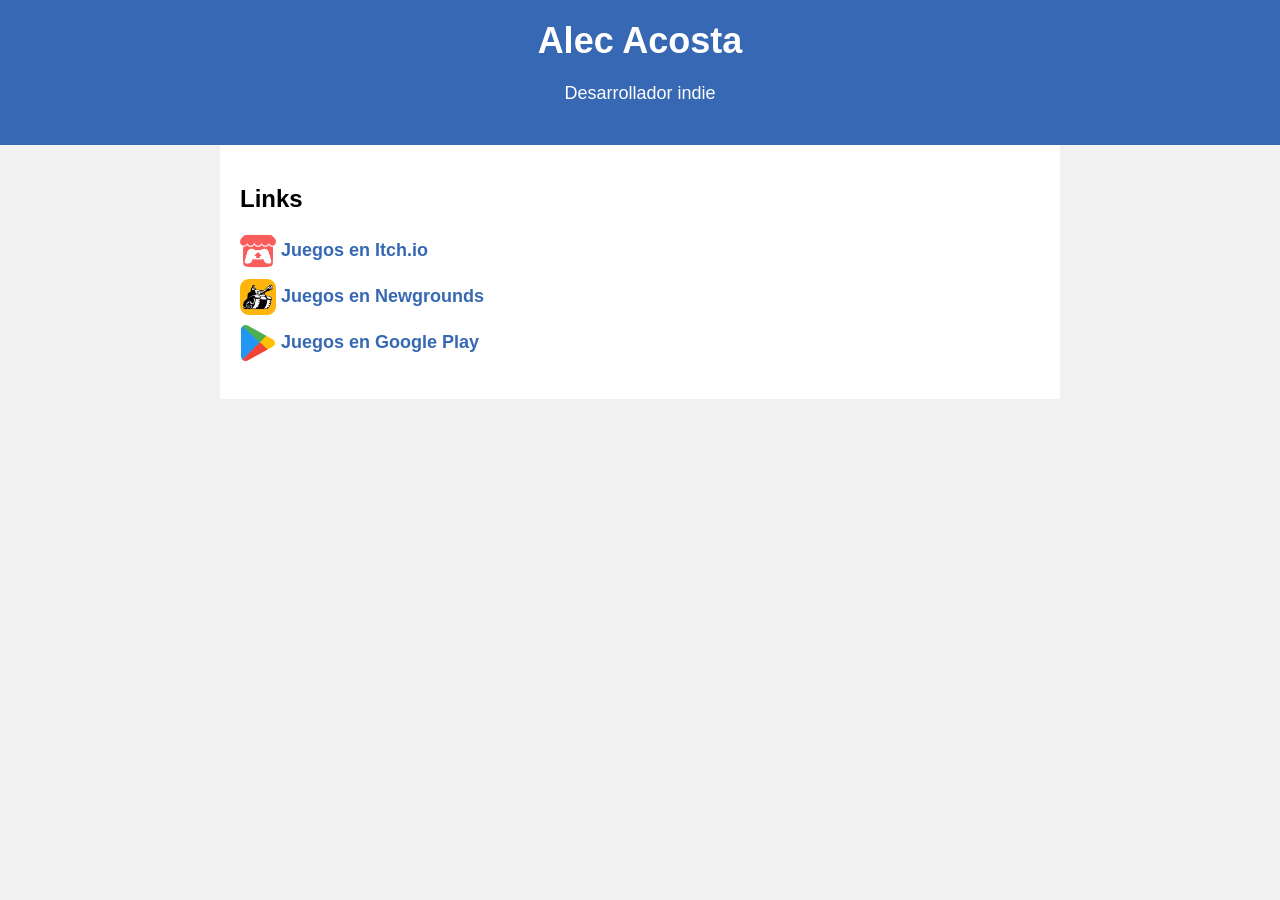
==== index.html @ 95851b86 "added newgrounds and reduced icons size" ====
<!DOCTYPE html>
<html lang="en">
<head>
    <meta charset="UTF-8">
    <meta name="viewport" content="width=device-width, initial-scale=1.0">
    <title>Alec Acosta's Website</title>
    <style>
        body {
            margin: 0;
            font-family: Arial, sans-serif;
            background-color: #f1f1f1;
        }
        
        header {
            background-color: #3668b3;
            color: white;
            padding: 20px;
            text-align: center;
        }
        
        h1 {
            margin: 0;
            font-size: 36px;
        }
        
        .container {
            max-width: 800px;
            margin: 0 auto;
            padding: 20px;
            background-color: white;
        }
        
        p {
            font-size: 18px;
            line-height: 1.5;
        }
        
        a {
            color: #3668b3;
            text-decoration: none;
            font-weight: bold;
            display: block; /* Ensure each link is on a new line */
            margin-bottom: 10px; /* Add spacing between the links */
        }
        
        .itch-io-icon, .google-play-icon, .discord-icon, .twitch-icon, .newgrounds-icon {
            background-size: contain;
            width: 36px; /* Adjust the width as needed */
            height: 36px; /* Adjust the height as needed */
            display: inline-block;
            vertical-align: middle;
        }

        .itch-io-icon {
            background-image: url('icons/itchio.png');
        }

        .google-play-icon {
            background-image: url('icons/googleplay.png');
        }

        .discord-icon {
            background-image: url('icons/discord.png');
        }

        .twitch-icon {
            background-image: url('icons/twitch.png');
        }

        .newgrounds-icon {
            background-image: url('icons/newgrounds.png');
        }

    </style>
</head>
<body>
    <header>
        <h1>Alec Acosta</h1>
        <p>Desarrollador indie</p>
    </header>
    <div class="container">
        <h2>Links</h2>
        <p>
            <a href="https://alecacosta.itch.io"><span class="itch-io-icon"></span> Juegos en Itch.io</a>
            <a href="https://alecacosta.newgrounds.com/"><span class="newgrounds-icon"></span> Juegos en Newgrounds</a>
            <a href="https://play.google.com/store/apps/dev?id=6049856330553506693"><span class="google-play-icon"></span> Juegos en Google Play</a>
            <!--a href="https://discord.gg/6rcv6KAqTf"><span class="discord-icon"></span> Comunidad de Discord</a-->
            <!--a href="https://www.twitch.tv/alectwenty"><span class="twitch-icon"></span> Canal de Twitch</a-->
        </p>
    </div>
</body>
</html>
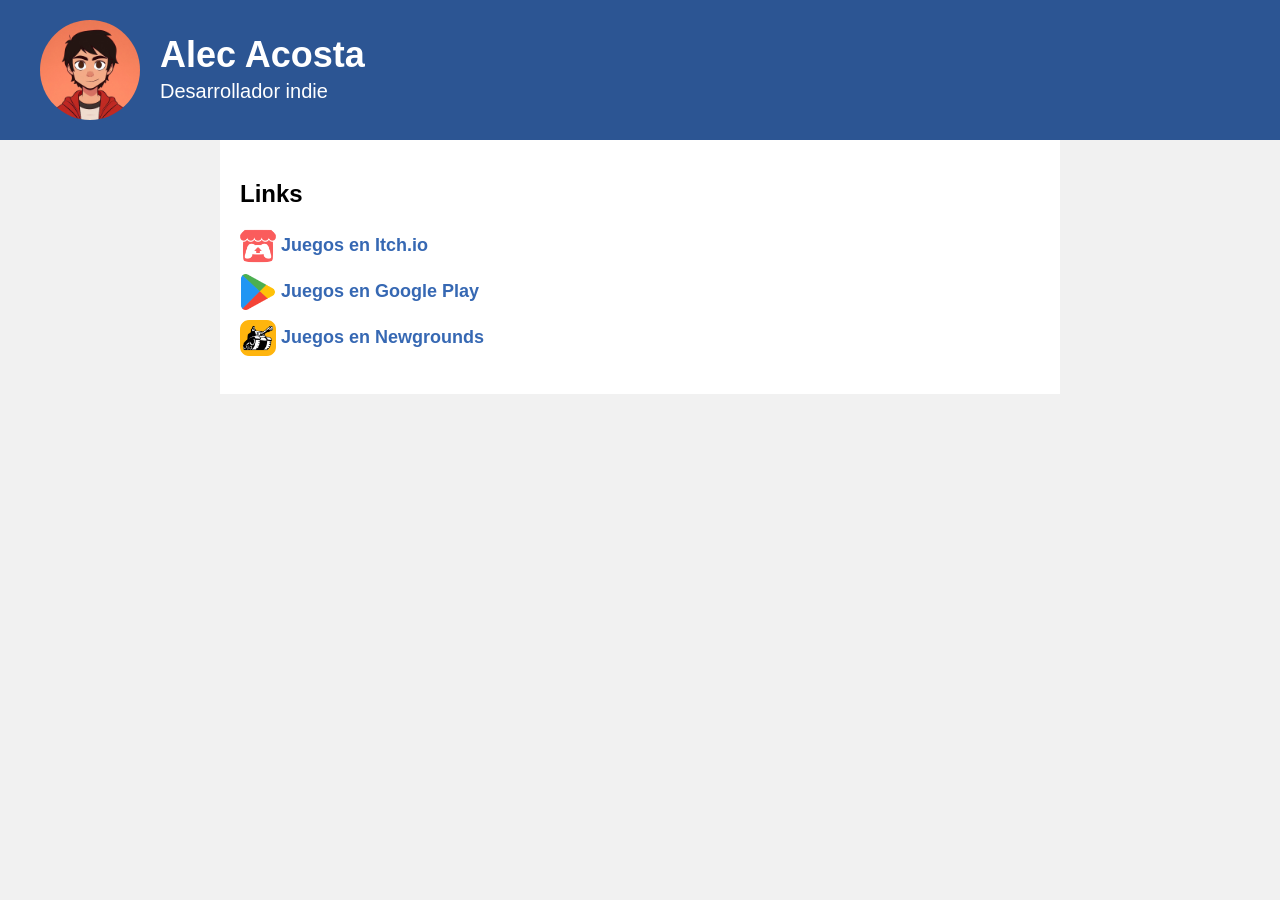
==== commit a7664b58: "added profile pic" ====
--- a/index.html
+++ b/index.html
@@ -12,15 +12,34 @@
         }
         
         header {
-            background-color: #3668b3;
+            background-color: #2c5593;
             color: white;
-            padding: 20px;
-            text-align: center;
+            padding: 20px 20px 20px 40px; /* Add more padding to the left */
+            display: flex;
+            align-items: center;
+            justify-content: center;
+        }
+
+        header img {
+            border-radius: 50%; /* Makes the image circular */
+            width: 100px; /* Adjust the size as needed */
+            height: 100px; /* Adjust the size as needed */
+            margin-right: 20px; /* Margin around the image */
+        }
+
+        .header-text {
+            flex: 1;
+            text-align: left; /* Align text to the left */
         }
         
         h1 {
             margin: 0;
             font-size: 36px;
+        }
+
+        p.subtitle {
+            margin: 0;
+            font-size: 20px; /* Adjust the size as needed */
         }
         
         .container {
@@ -75,15 +94,18 @@
 </head>
 <body>
     <header>
-        <h1>Alec Acosta</h1>
-        <p>Desarrollador indie</p>
+        <img src="profile-picture.jpg" alt="Alec Acosta's Profile Picture">
+        <div class="header-text">
+            <h1>Alec Acosta</h1>
+            <p class="subtitle">Desarrollador indie</p>
+        </div>
     </header>
     <div class="container">
         <h2>Links</h2>
         <p>
             <a href="https://alecacosta.itch.io"><span class="itch-io-icon"></span> Juegos en Itch.io</a>
+            <a href="https://play.google.com/store/apps/dev?id=6049856330553506693"><span class="google-play-icon"></span> Juegos en Google Play</a>
             <a href="https://alecacosta.newgrounds.com/"><span class="newgrounds-icon"></span> Juegos en Newgrounds</a>
-            <a href="https://play.google.com/store/apps/dev?id=6049856330553506693"><span class="google-play-icon"></span> Juegos en Google Play</a>
             <!--a href="https://discord.gg/6rcv6KAqTf"><span class="discord-icon"></span> Comunidad de Discord</a-->
             <!--a href="https://www.twitch.tv/alectwenty"><span class="twitch-icon"></span> Canal de Twitch</a-->
         </p>
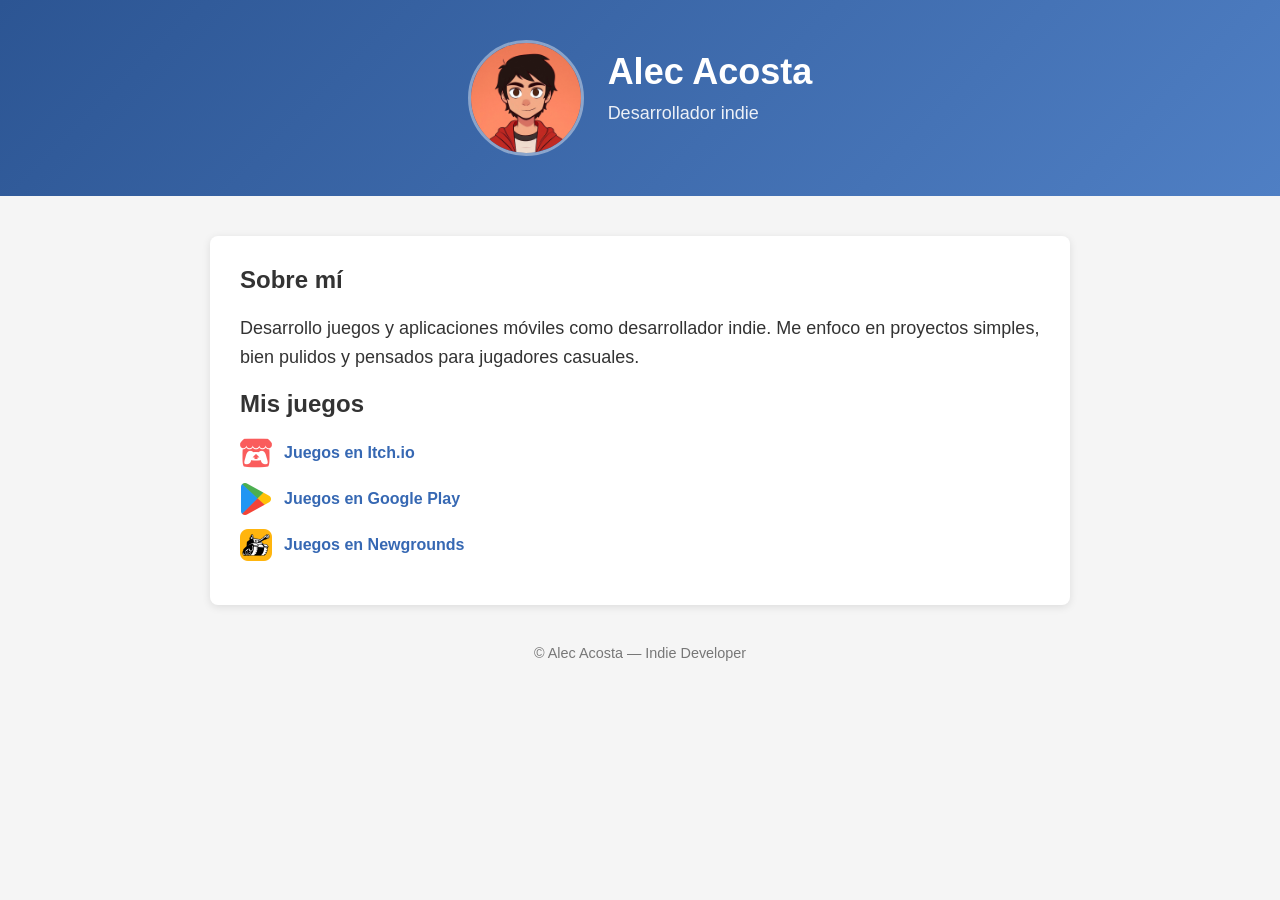
==== commit 904155f8: "support page" ====
--- a/index.html
+++ b/index.html
@@ -3,71 +3,85 @@
 <head>
     <meta charset="UTF-8">
     <meta name="viewport" content="width=device-width, initial-scale=1.0">
-    <title>Alec Acosta's Website</title>
+    <title>Alec Acosta</title>
     <style>
         body {
             margin: 0;
-            font-family: Arial, sans-serif;
-            background-color: #f1f1f1;
+            font-family: Arial, Helvetica, sans-serif;
+            background-color: #f5f5f5;
+            color: #333;
         }
-        
+
         header {
-            background-color: #2c5593;
+            background: linear-gradient(135deg, #2c5593, #4f7fc4);
             color: white;
-            padding: 20px 20px 20px 40px; /* Add more padding to the left */
+            padding: 40px 20px;
             display: flex;
             align-items: center;
             justify-content: center;
         }
 
         header img {
-            border-radius: 50%; /* Makes the image circular */
-            width: 100px; /* Adjust the size as needed */
-            height: 100px; /* Adjust the size as needed */
-            margin-right: 20px; /* Margin around the image */
+            border-radius: 50%;
+            width: 110px;
+            height: 110px;
+            margin-right: 24px;
+            border: 3px solid rgba(255,255,255,0.4);
         }
 
         .header-text {
-            flex: 1;
-            text-align: left; /* Align text to the left */
+            text-align: left;
         }
-        
+
         h1 {
             margin: 0;
             font-size: 36px;
         }
 
         p.subtitle {
-            margin: 0;
-            font-size: 20px; /* Adjust the size as needed */
+            margin-top: 6px;
+            font-size: 18px;
+            opacity: 0.9;
         }
-        
+
         .container {
             max-width: 800px;
-            margin: 0 auto;
-            padding: 20px;
-            background-color: white;
+            margin: 40px auto;
+            background: #ffffff;
+            padding: 30px;
+            border-radius: 8px;
+            box-shadow: 0 2px 8px rgba(0,0,0,0.1);
         }
-        
+
+        h2 {
+            margin-top: 0;
+        }
+
         p {
             font-size: 18px;
-            line-height: 1.5;
+            line-height: 1.6;
         }
-        
+
         a {
             color: #3668b3;
             text-decoration: none;
             font-weight: bold;
-            display: block; /* Ensure each link is on a new line */
-            margin-bottom: 10px; /* Add spacing between the links */
+            display: flex;
+            align-items: center;
+            margin-bottom: 14px;
         }
-        
-        .itch-io-icon, .google-play-icon, .discord-icon, .twitch-icon, .newgrounds-icon {
+
+        a:hover {
+            text-decoration: underline;
+        }
+
+        .icon {
             background-size: contain;
-            width: 36px; /* Adjust the width as needed */
-            height: 36px; /* Adjust the height as needed */
-            display: inline-block;
-            vertical-align: middle;
+            background-repeat: no-repeat;
+            width: 32px;
+            height: 32px;
+            margin-right: 12px;
+            flex-shrink: 0;
         }
 
         .itch-io-icon {
@@ -78,37 +92,56 @@
             background-image: url('icons/googleplay.png');
         }
 
-        .discord-icon {
-            background-image: url('icons/discord.png');
-        }
-
-        .twitch-icon {
-            background-image: url('icons/twitch.png');
-        }
-
         .newgrounds-icon {
             background-image: url('icons/newgrounds.png');
         }
 
+        footer {
+            text-align: center;
+            font-size: 0.9em;
+            color: #777;
+            margin: 40px 0 20px;
+        }
     </style>
 </head>
 <body>
-    <header>
-        <img src="profile-picture.jpg" alt="Alec Acosta's Profile Picture">
-        <div class="header-text">
-            <h1>Alec Acosta</h1>
-            <p class="subtitle">Desarrollador indie</p>
-        </div>
-    </header>
-    <div class="container">
-        <h2>Links</h2>
-        <p>
-            <a href="https://alecacosta.itch.io"><span class="itch-io-icon"></span> Juegos en Itch.io</a>
-            <a href="https://play.google.com/store/apps/dev?id=6049856330553506693"><span class="google-play-icon"></span> Juegos en Google Play</a>
-            <a href="https://alecacosta.newgrounds.com/"><span class="newgrounds-icon"></span> Juegos en Newgrounds</a>
-            <!--a href="https://discord.gg/6rcv6KAqTf"><span class="discord-icon"></span> Comunidad de Discord</a-->
-            <!--a href="https://www.twitch.tv/alectwenty"><span class="twitch-icon"></span> Canal de Twitch</a-->
-        </p>
+
+<header>
+    <img src="profile-picture.jpg" alt="Alec Acosta Profile Picture">
+    <div class="header-text">
+        <h1>Alec Acosta</h1>
+        <p class="subtitle">Desarrollador indie</p>
     </div>
+</header>
+
+<div class="container">
+    <h2>Sobre mí</h2>
+    <p>
+        Desarrollo juegos y aplicaciones móviles como desarrollador indie.
+        Me enfoco en proyectos simples, bien pulidos y pensados para jugadores casuales.
+    </p>
+
+    <h2>Mis juegos</h2>
+
+    <a href="https://alecacosta.itch.io">
+        <span class="icon itch-io-icon"></span>
+        Juegos en Itch.io
+    </a>
+
+    <a href="https://play.google.com/store/apps/dev?id=6049856330553506693">
+        <span class="icon google-play-icon"></span>
+        Juegos en Google Play
+    </a>
+
+    <a href="https://alecacosta.newgrounds.com/">
+        <span class="icon newgrounds-icon"></span>
+        Juegos en Newgrounds
+    </a>
+</div>
+
+<footer>
+    © Alec Acosta — Indie Developer
+</footer>
+
 </body>
 </html>
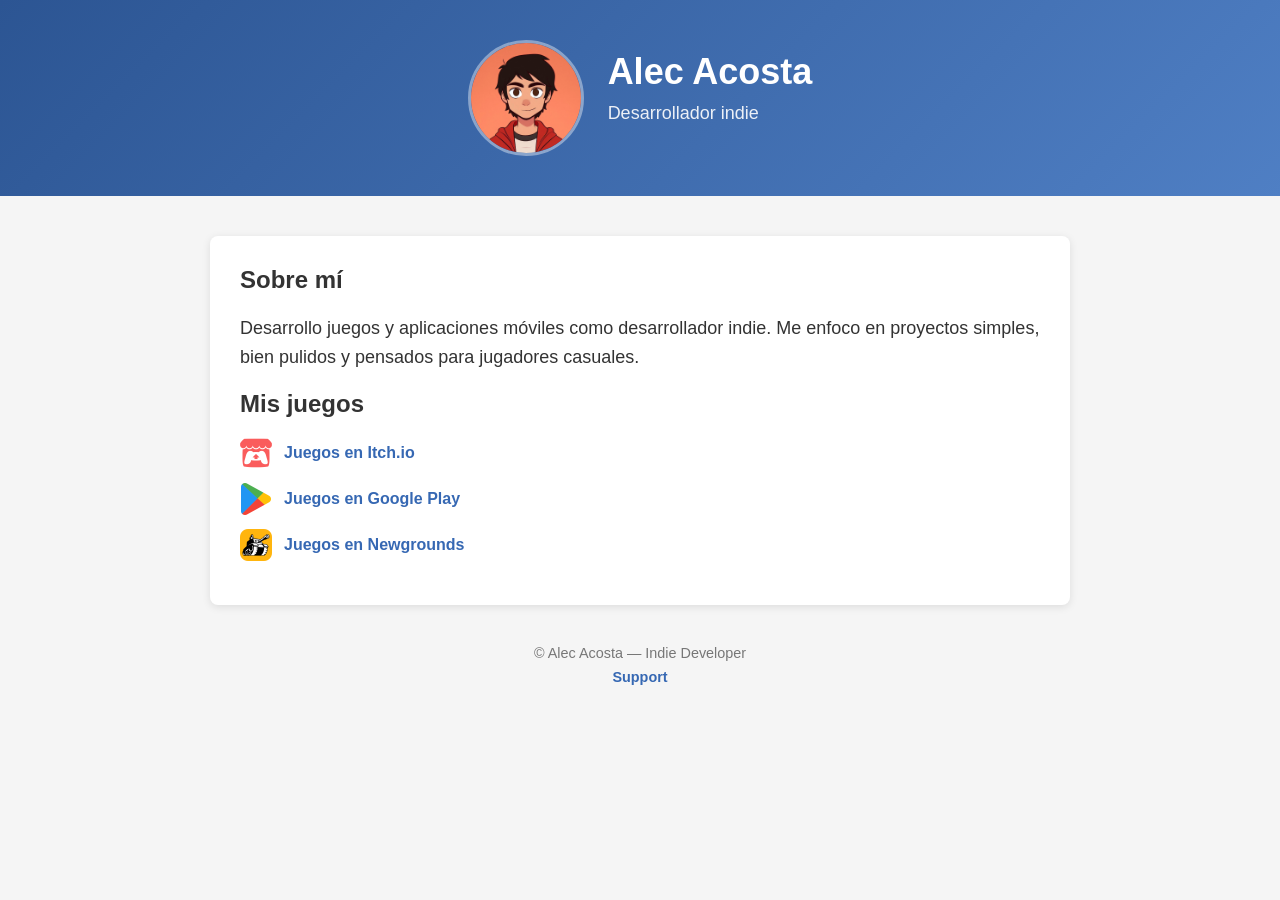
==== commit 34e87eef: "Update index.html" ====
--- a/index.html
+++ b/index.html
@@ -102,6 +102,18 @@
             color: #777;
             margin: 40px 0 20px;
         }
+
+        footer a {
+            color: #3668b3;
+            text-decoration: none;
+            font-weight: bold;
+            display: inline-block;
+            margin-top: 8px;
+        }
+
+        footer a:hover {
+            text-decoration: underline;
+        }
     </style>
 </head>
 <body>
@@ -140,7 +152,8 @@
 </div>
 
 <footer>
-    © Alec Acosta — Indie Developer
+    <div>© Alec Acosta — Indie Developer</div>
+    <a href="support.html">Support</a>
 </footer>
 
 </body>
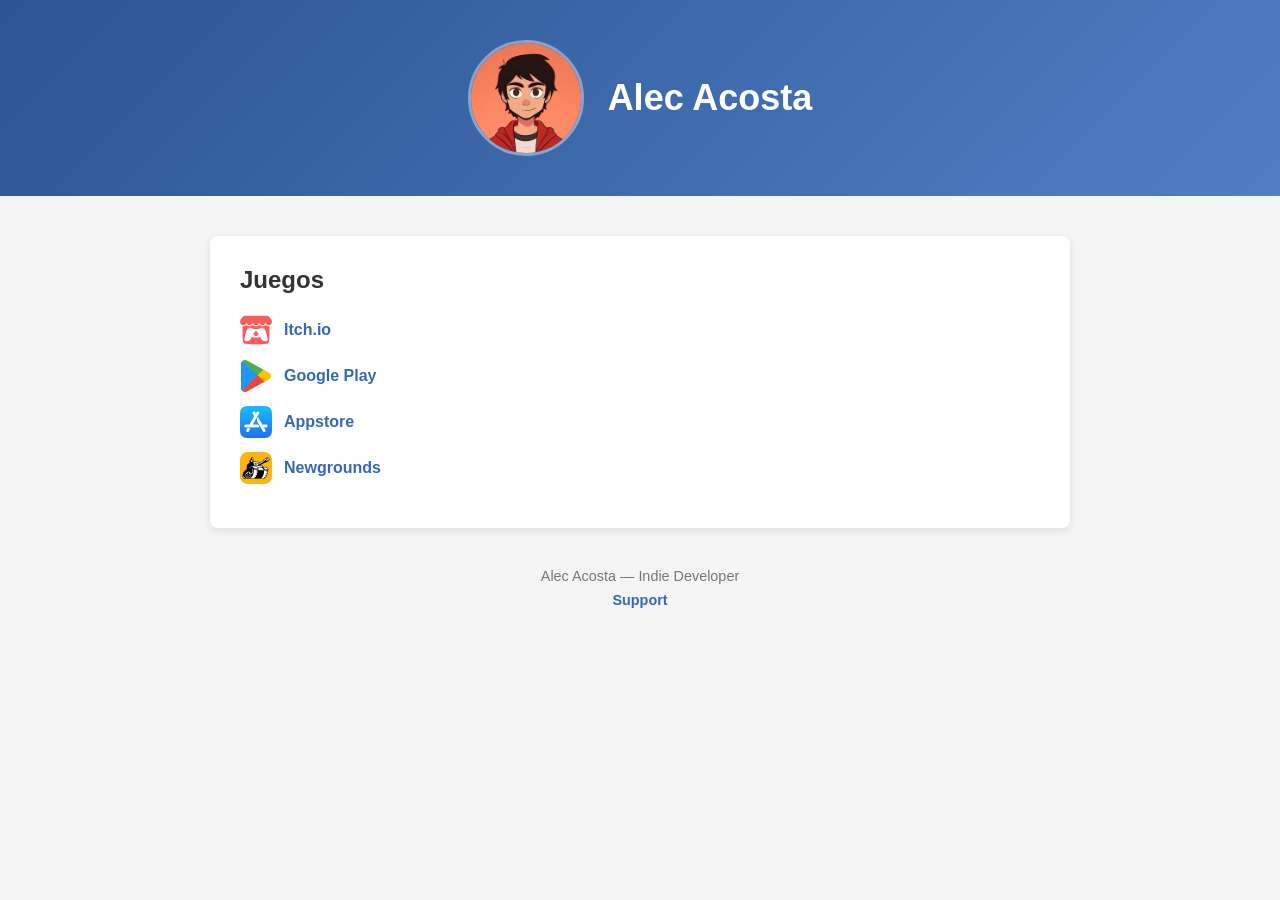
==== commit 2d582c0d: "added appstore" ====
--- a/index.html
+++ b/index.html
@@ -92,6 +92,10 @@
             background-image: url('icons/googleplay.png');
         }
 
+        .appstore-icon {
+            background-image: url('icons/appstore.png');
+        }
+
         .newgrounds-icon {
             background-image: url('icons/newgrounds.png');
         }
@@ -122,37 +126,35 @@
     <img src="profile-picture.jpg" alt="Alec Acosta Profile Picture">
     <div class="header-text">
         <h1>Alec Acosta</h1>
-        <p class="subtitle">Desarrollador indie</p>
     </div>
 </header>
 
 <div class="container">
-    <h2>Sobre mí</h2>
-    <p>
-        Desarrollo juegos y aplicaciones móviles como desarrollador indie.
-        Me enfoco en proyectos simples, bien pulidos y pensados para jugadores casuales.
-    </p>
-
-    <h2>Mis juegos</h2>
+    <h2>Juegos</h2>
 
     <a href="https://alecacosta.itch.io">
         <span class="icon itch-io-icon"></span>
-        Juegos en Itch.io
+        Itch.io
     </a>
 
     <a href="https://play.google.com/store/apps/dev?id=6049856330553506693">
         <span class="icon google-play-icon"></span>
-        Juegos en Google Play
+        Google Play
+    </a>
+
+    <a href="https://apps.apple.com/us/developer/juan-alejandro-acosta-barron/id1866016590">
+        <span class="icon appstore-icon"></span>
+        Appstore
     </a>
 
     <a href="https://alecacosta.newgrounds.com/">
         <span class="icon newgrounds-icon"></span>
-        Juegos en Newgrounds
+        Newgrounds
     </a>
 </div>
 
 <footer>
-    <div>© Alec Acosta — Indie Developer</div>
+    <div>Alec Acosta — Indie Developer</div>
     <a href="support.html">Support</a>
 </footer>
 
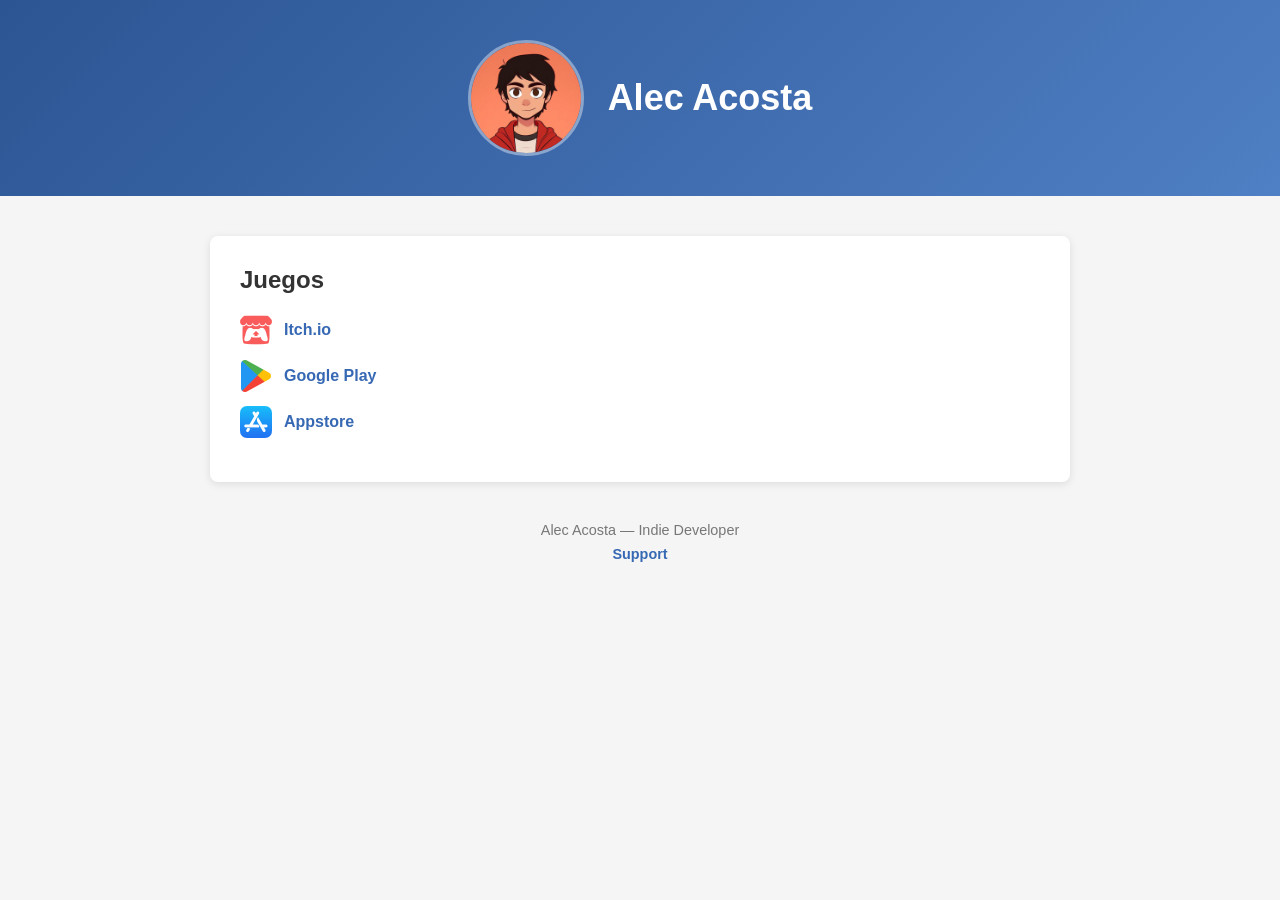
==== commit 16193d57: "removed newgrounds link" ====
--- a/index.html
+++ b/index.html
@@ -96,10 +96,6 @@
             background-image: url('icons/appstore.png');
         }
 
-        .newgrounds-icon {
-            background-image: url('icons/newgrounds.png');
-        }
-
         footer {
             text-align: center;
             font-size: 0.9em;
@@ -146,11 +142,6 @@
         <span class="icon appstore-icon"></span>
         Appstore
     </a>
-
-    <a href="https://alecacosta.newgrounds.com/">
-        <span class="icon newgrounds-icon"></span>
-        Newgrounds
-    </a>
 </div>
 
 <footer>
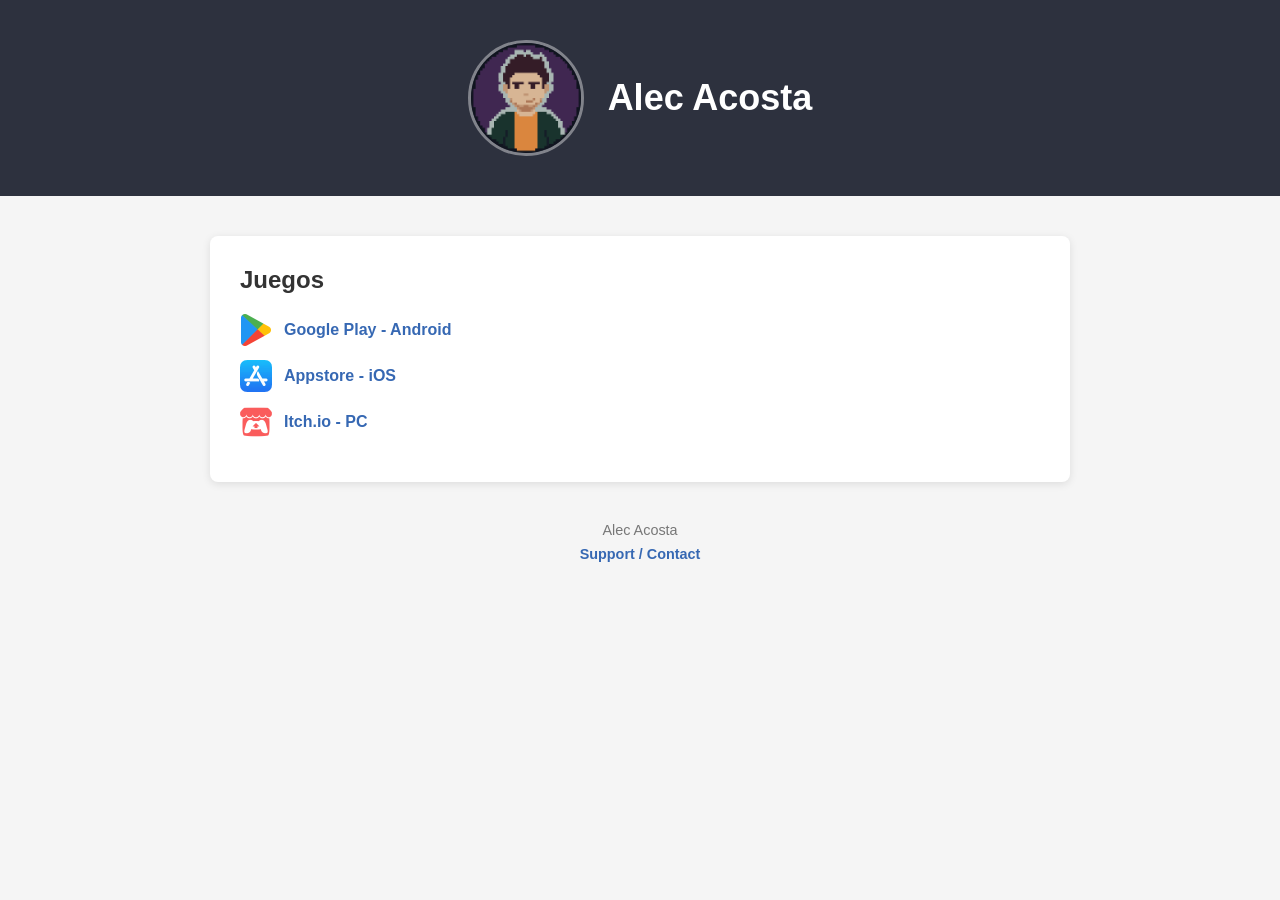
==== commit 866a2217: "." ====
--- a/index.html
+++ b/index.html
@@ -9,11 +9,11 @@
             margin: 0;
             font-family: Arial, Helvetica, sans-serif;
             background-color: #f5f5f5;
-            color: #333;
+            color: #333333;
         }
 
         header {
-            background: linear-gradient(135deg, #2c5593, #4f7fc4);
+            background: #2d313e;
             color: white;
             padding: 40px 20px;
             display: flex;
@@ -119,7 +119,7 @@
 <body>
 
 <header>
-    <img src="profile-picture.jpg" alt="Alec Acosta Profile Picture">
+    <img src="profile-picture.png" alt="Alec Acosta Profile Picture">
     <div class="header-text">
         <h1>Alec Acosta</h1>
     </div>
@@ -128,25 +128,26 @@
 <div class="container">
     <h2>Juegos</h2>
 
-    <a href="https://alecacosta.itch.io">
-        <span class="icon itch-io-icon"></span>
-        Itch.io
-    </a>
-
     <a href="https://play.google.com/store/apps/dev?id=6049856330553506693">
         <span class="icon google-play-icon"></span>
-        Google Play
+        Google Play - Android
     </a>
 
     <a href="https://apps.apple.com/us/developer/juan-alejandro-acosta-barron/id1866016590">
         <span class="icon appstore-icon"></span>
-        Appstore
+        Appstore - iOS
     </a>
+
+    <a href="https://alecacosta.itch.io">
+        <span class="icon itch-io-icon"></span>
+        Itch.io - PC
+    </a>
+
 </div>
 
 <footer>
-    <div>Alec Acosta — Indie Developer</div>
-    <a href="support.html">Support</a>
+    <div>Alec Acosta</div>
+    <a href="support.html">Support / Contact</a>
 </footer>
 
 </body>
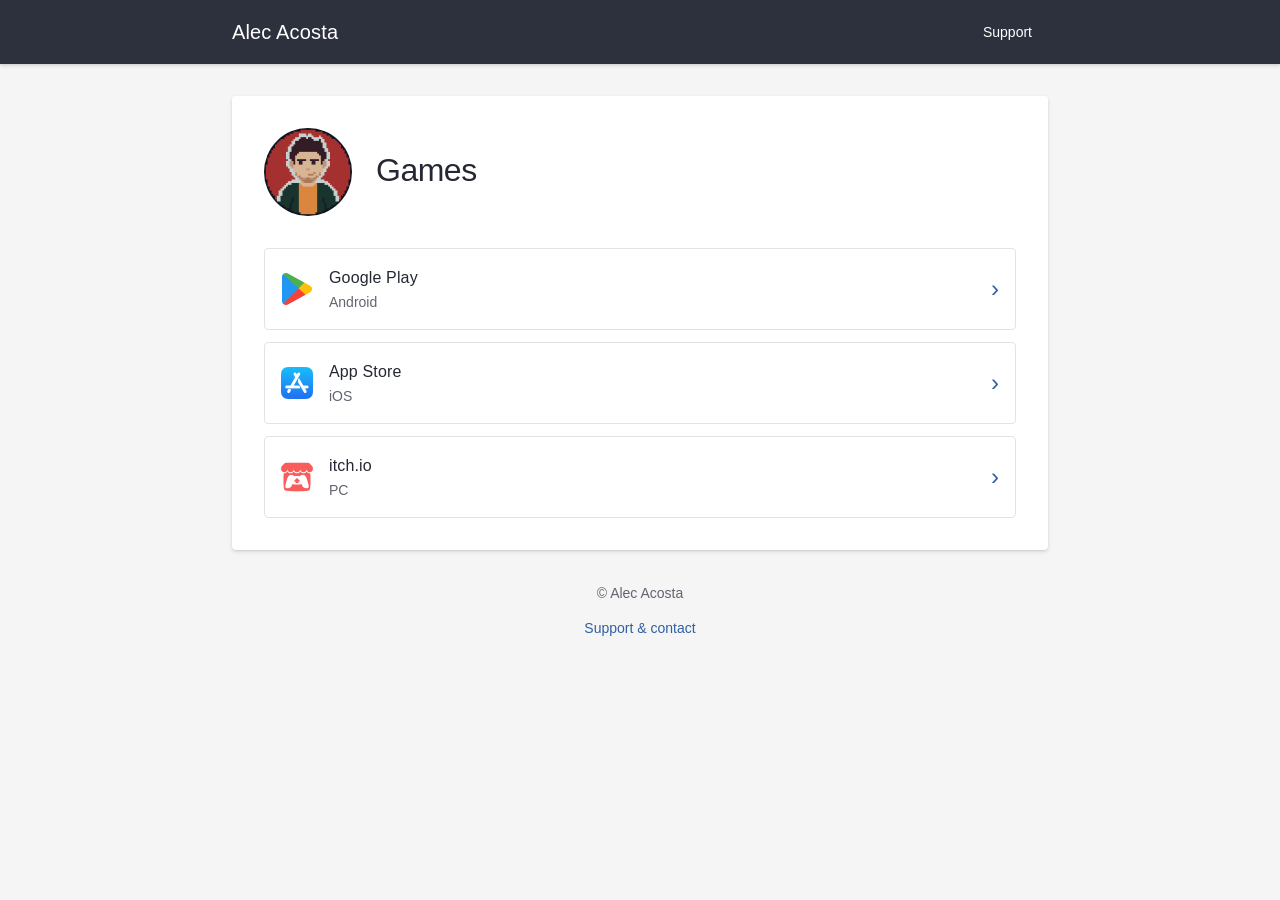
==== commit 78ba04d8: "updated style" ====
--- a/index.html
+++ b/index.html
@@ -3,152 +3,43 @@
 <head>
     <meta charset="UTF-8">
     <meta name="viewport" content="width=device-width, initial-scale=1.0">
-    <title>Alec Acosta</title>
-    <style>
-        body {
-            margin: 0;
-            font-family: Arial, Helvetica, sans-serif;
-            background-color: #f5f5f5;
-            color: #333333;
-        }
-
-        header {
-            background: #2d313e;
-            color: white;
-            padding: 40px 20px;
-            display: flex;
-            align-items: center;
-            justify-content: center;
-        }
-
-        header img {
-            border-radius: 50%;
-            width: 110px;
-            height: 110px;
-            margin-right: 24px;
-            border: 3px solid rgba(255,255,255,0.4);
-        }
-
-        .header-text {
-            text-align: left;
-        }
-
-        h1 {
-            margin: 0;
-            font-size: 36px;
-        }
-
-        p.subtitle {
-            margin-top: 6px;
-            font-size: 18px;
-            opacity: 0.9;
-        }
-
-        .container {
-            max-width: 800px;
-            margin: 40px auto;
-            background: #ffffff;
-            padding: 30px;
-            border-radius: 8px;
-            box-shadow: 0 2px 8px rgba(0,0,0,0.1);
-        }
-
-        h2 {
-            margin-top: 0;
-        }
-
-        p {
-            font-size: 18px;
-            line-height: 1.6;
-        }
-
-        a {
-            color: #3668b3;
-            text-decoration: none;
-            font-weight: bold;
-            display: flex;
-            align-items: center;
-            margin-bottom: 14px;
-        }
-
-        a:hover {
-            text-decoration: underline;
-        }
-
-        .icon {
-            background-size: contain;
-            background-repeat: no-repeat;
-            width: 32px;
-            height: 32px;
-            margin-right: 12px;
-            flex-shrink: 0;
-        }
-
-        .itch-io-icon {
-            background-image: url('icons/itchio.png');
-        }
-
-        .google-play-icon {
-            background-image: url('icons/googleplay.png');
-        }
-
-        .appstore-icon {
-            background-image: url('icons/appstore.png');
-        }
-
-        footer {
-            text-align: center;
-            font-size: 0.9em;
-            color: #777;
-            margin: 40px 0 20px;
-        }
-
-        footer a {
-            color: #3668b3;
-            text-decoration: none;
-            font-weight: bold;
-            display: inline-block;
-            margin-top: 8px;
-        }
-
-        footer a:hover {
-            text-decoration: underline;
-        }
-    </style>
+    <meta name="description" content="Discover games by Alec Acosta for Android, iOS and PC. Find your platform and get support.">
+    <title>Alec Acosta · Games</title>
+    <link rel="stylesheet" href="styles.css">
 </head>
 <body>
-
-<header>
-    <img src="profile-picture.png" alt="Alec Acosta Profile Picture">
-    <div class="header-text">
-        <h1>Alec Acosta</h1>
-    </div>
-</header>
-
-<div class="container">
-    <h2>Juegos</h2>
-
-    <a href="https://play.google.com/store/apps/dev?id=6049856330553506693">
-        <span class="icon google-play-icon"></span>
-        Google Play - Android
-    </a>
-
-    <a href="https://apps.apple.com/us/developer/juan-alejandro-acosta-barron/id1866016590">
-        <span class="icon appstore-icon"></span>
-        Appstore - iOS
-    </a>
-
-    <a href="https://alecacosta.itch.io">
-        <span class="icon itch-io-icon"></span>
-        Itch.io - PC
-    </a>
-
-</div>
-
-<footer>
-    <div>Alec Acosta</div>
-    <a href="support.html">Support / Contact</a>
-</footer>
-
+    <header class="app-bar">
+        <nav class="bar-content" aria-label="Main navigation">
+            <a class="brand" href="index.html" aria-current="page">Alec Acosta</a>
+            <a class="bar-link" href="support.html">Support</a>
+        </nav>
+    </header>
+    <main class="container">
+        <div class="profile">
+            <img src="profile-picture.png" alt="" width="88" height="88">
+            <h1>Games</h1>
+        </div>
+        <div class="store-list">
+            <a class="store-link" href="https://play.google.com/store/apps/dev?id=6049856330553506693">
+                <img src="icons/googleplay.png" alt="" width="32" height="32">
+                <span><span class="store-name">Google Play</span><span class="store-platform">Android</span></span>
+                <span class="store-arrow" aria-hidden="true">›</span>
+            </a>
+            <a class="store-link" href="https://apps.apple.com/us/developer/juan-alejandro-acosta-barron/id1866016590">
+                <img src="icons/appstore.png" alt="" width="32" height="32">
+                <span><span class="store-name">App Store</span><span class="store-platform">iOS</span></span>
+                <span class="store-arrow" aria-hidden="true">›</span>
+            </a>
+            <a class="store-link" href="https://alecacosta.itch.io">
+                <img src="icons/itchio.png" alt="" width="32" height="32">
+                <span><span class="store-name">itch.io</span><span class="store-platform">PC</span></span>
+                <span class="store-arrow" aria-hidden="true">›</span>
+            </a>
+        </div>
+    </main>
+    <footer class="site-footer">
+        <div>© Alec Acosta</div>
+        <a class="text-link" href="support.html">Support &amp; contact</a>
+    </footer>
 </body>
 </html>
--- a/styles.css
+++ b/styles.css
@@ -0,0 +1,114 @@
+/* Shared Material Design 2 inspired foundations. No external fonts or scripts. */
+:root {
+    color-scheme: light;
+    --primary: #2d313e;
+    --accent: #315fa3;
+    --text: #252832;
+    --muted: #606570;
+    --divider: #e1e3e8;
+    --surface: #fff;
+    --background: #f5f5f5;
+    --radius: 4px;
+    --elevation: 0 2px 4px rgb(0 0 0 / 10%), 0 1px 2px rgb(0 0 0 / 8%);
+}
+* { box-sizing: border-box; }
+body {
+    margin: 0;
+    background: var(--background);
+    color: var(--text);
+    font-family: Roboto, "Helvetica Neue", Arial, sans-serif;
+    font-size: 16px;
+    line-height: 1.6;
+    -webkit-text-size-adjust: 100%;
+}
+a { color: var(--accent); text-underline-offset: 3px; }
+a:focus-visible { outline: 3px solid var(--accent); outline-offset: 4px; }
+.app-bar {
+    background: var(--primary);
+    color: white;
+    box-shadow: var(--elevation);
+}
+.bar-content {
+    max-width: 864px;
+    min-height: 64px;
+    margin: auto;
+    padding: 8px 24px;
+    display: flex;
+    align-items: center;
+    justify-content: space-between;
+    gap: 16px;
+}
+.brand, .bar-link {
+    min-height: 48px;
+    display: inline-flex;
+    align-items: center;
+    color: inherit;
+    text-decoration: none;
+}
+.brand { font-size: 20px; font-weight: 500; letter-spacing: .15px; }
+.bar-link { padding: 0 16px; border-radius: var(--radius); font-size: 14px; font-weight: 500; }
+.bar-link:hover { background: rgb(255 255 255 / 10%); }
+.app-bar a:focus-visible { outline-color: white; }
+.container {
+    max-width: 816px;
+    margin: 32px auto;
+    padding: 32px;
+    background: var(--surface);
+    border-radius: var(--radius);
+    box-shadow: var(--elevation);
+}
+h1, h2 { line-height: 1.25; font-weight: 500; }
+h1 { margin: 0 0 16px; font-size: 32px; letter-spacing: -.5px; }
+h2 { margin: 32px 0 16px; font-size: 24px; }
+p { margin: 0 0 16px; }
+ul { padding-left: 24px; }
+li + li { margin-top: 8px; }
+.profile { display: flex; align-items: center; gap: 24px; margin-bottom: 32px; }
+.profile img { width: 88px; height: 88px; border-radius: 50%; flex-shrink: 0; }
+.profile h1 { margin-bottom: 4px; }
+.subtitle { margin: 0; color: var(--muted); }
+.section-title { margin-top: 0; font-size: 20px; }
+.store-list { display: grid; gap: 12px; }
+.store-link {
+    display: flex;
+    align-items: center;
+    gap: 16px;
+    min-height: 80px;
+    padding: 16px;
+    border: 1px solid var(--divider);
+    border-radius: var(--radius);
+    color: var(--text);
+    text-decoration: none;
+}
+.store-link:hover { background: #f0f3f8; border-color: var(--accent); }
+.store-link:active { background: #e4eaf3; }
+.store-link img { width: 32px; height: 32px; object-fit: contain; flex-shrink: 0; }
+.store-name { display: block; font-weight: 500; letter-spacing: .15px; }
+.store-platform { display: block; font-size: 14px; color: var(--muted); }
+.store-arrow { margin-left: auto; color: var(--accent); font-size: 24px; }
+.text-link {
+    display: inline-flex;
+    align-items: center;
+    min-height: 48px;
+    padding: 0 16px;
+    border-radius: var(--radius);
+    font-size: 14px;
+    font-weight: 500;
+    text-decoration: none;
+}
+.text-link:hover { background: #e8edf5; }
+.email { overflow-wrap: anywhere; font-weight: 500; }
+.site-footer { max-width: 816px; margin: 24px auto; padding: 0 16px; text-align: center; color: var(--muted); font-size: 14px; }
+.note { margin: 32px 0 0; padding-top: 24px; border-top: 1px solid var(--divider); color: var(--muted); font-size: 14px; }
+.policy { overflow-wrap: anywhere; }
+@media (max-width: 863px) { .container { margin: 24px; } }
+@media (max-width: 480px) {
+    .bar-content { min-height: 56px; padding: 4px 16px; gap: 8px; }
+    .bar-link { padding: 0 12px; }
+    .container { margin: 16px; padding: 24px; }
+    .profile { gap: 16px; margin-bottom: 24px; }
+    .profile img { width: 64px; height: 64px; }
+    h1 { font-size: 28px; }
+    .profile h1 { font-size: 24px; }
+    .store-link { padding: 12px; }
+}
